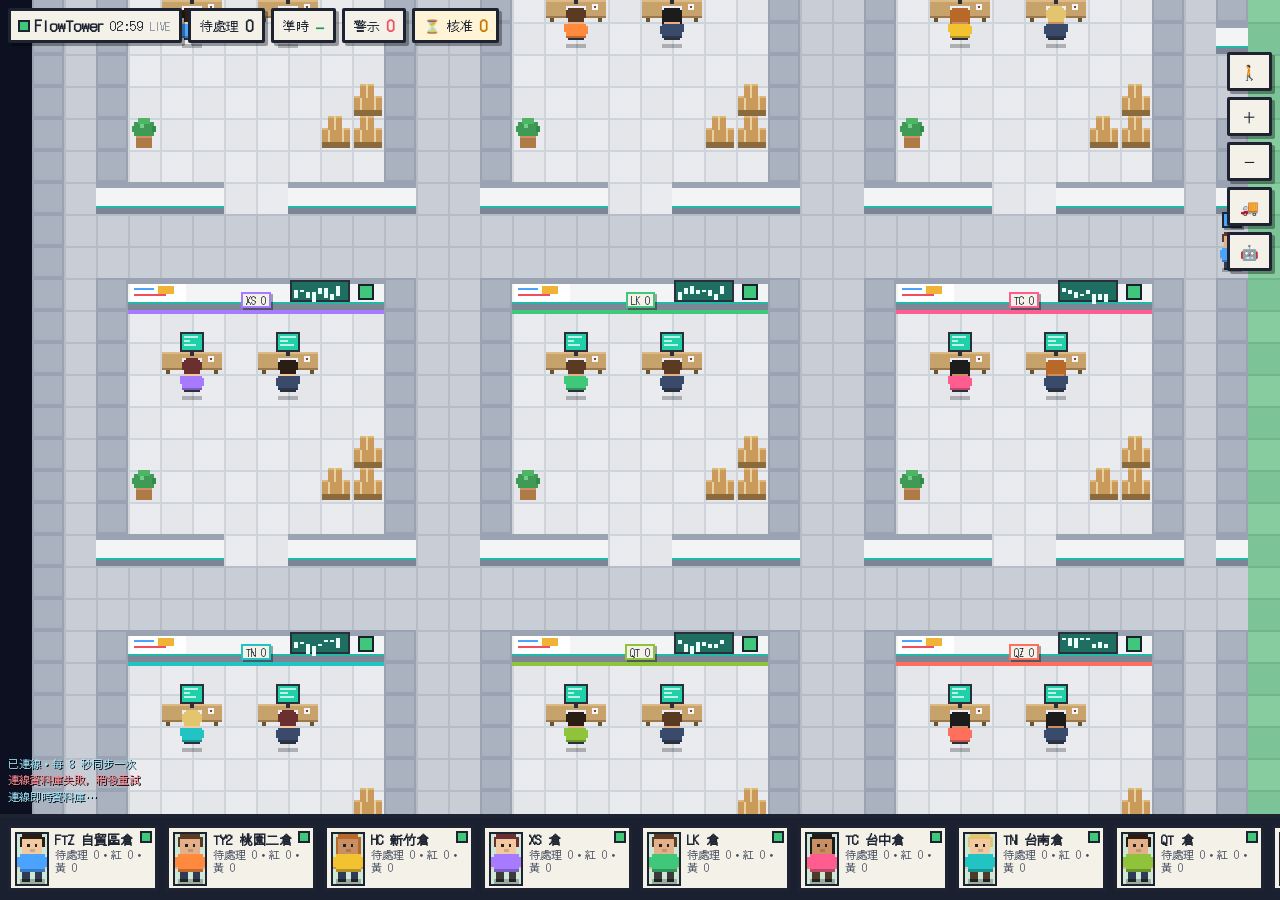
==== docs/tower.html @ 8ca9ed93 "Day 5: project management (projects, kanban, approvals, meeting notes) + live pixel control tower Co" ====
<!DOCTYPE html>
<html lang="zh-Hant">
<head>
<meta charset="utf-8">
<meta name="viewport" content="width=device-width, initial-scale=1, maximum-scale=1, user-scalable=no">
<title>FlowTower 像素控制塔</title>
<link rel="preconnect" href="https://fonts.googleapis.com">
<link href="https://fonts.googleapis.com/css2?family=DotGothic16&family=Noto+Sans+TC:wght@400;700&display=swap" rel="stylesheet">
<style>
:root{--ink:#1d2330;--pap:#f4f1e8;--teal:#22b8a6;--g:#3fc77a;--y:#f2b233;--r:#ef4f5f;--b:#4aa3ff;--mut:#7c8597;--px:"DotGothic16","Noto Sans TC",monospace}
*{box-sizing:border-box;margin:0;padding:0}
html,body{height:100%;overflow:hidden;background:#0d1020;color:var(--ink);font-family:var(--px);-webkit-tap-highlight-color:transparent;touch-action:none;user-select:none;-webkit-user-select:none}
canvas{position:fixed;left:0;top:0;image-rendering:pixelated;image-rendering:crisp-edges}
#ov{pointer-events:none}
.box{background:var(--pap);border:3px solid var(--ink);box-shadow:3px 3px 0 rgba(0,0,0,.35);border-radius:2px}
/* HUD */
#hud{position:fixed;top:8px;left:8px;right:8px;display:flex;gap:6px;flex-wrap:wrap;z-index:5;pointer-events:none}
.pill{pointer-events:auto;padding:4px 9px;font-size:13px;display:flex;align-items:center;gap:6px;white-space:nowrap}
.pill b{font-size:15px}
.led{width:8px;height:8px;background:var(--g);box-shadow:0 0 0 2px var(--ink);animation:bl 1.2s steps(2) infinite}
@keyframes bl{50%{opacity:.25}}
#apBtn{cursor:pointer;background:#fff4d6}
#zoom{position:fixed;right:8px;top:52px;display:flex;flex-direction:column;gap:6px;z-index:5}
.btn{pointer-events:auto;cursor:pointer;font:15px var(--px);padding:6px 10px;color:var(--ink)}
.btn.on{background:var(--b);color:#fff}
.btn:active{transform:translate(2px,2px);box-shadow:1px 1px 0 rgba(0,0,0,.35)}
/* bottom bar */
#bar{position:fixed;left:0;right:0;bottom:0;height:86px;background:#1b2030;border-top:3px solid var(--ink);display:flex;gap:8px;padding:8px;overflow-x:auto;z-index:6;touch-action:pan-x;scrollbar-width:none}
#bar::-webkit-scrollbar{display:none}
.card{flex:0 0 auto;width:150px;height:66px;background:var(--pap);border:3px solid var(--ink);display:flex;gap:6px;padding:4px;cursor:pointer;position:relative}
.card canvas{position:static;width:36px;height:54px;background:#cfe7d6;border:2px solid var(--ink)}
.card .n{font-size:13px;line-height:1.2;font-weight:700}
.card .s{font-size:11px;color:#4b5263;line-height:1.25;overflow:hidden;display:-webkit-box;-webkit-line-clamp:2;-webkit-box-orient:vertical}
.card .d{position:absolute;right:5px;top:5px;width:8px;height:8px;box-shadow:0 0 0 2px var(--ink)}
.card.al{animation:shake .5s steps(2) infinite}
@keyframes shake{50%{background:#ffd9dd}}
#joy{position:fixed;left:16px;bottom:104px;width:110px;height:110px;border:3px solid rgba(255,255,255,.5);background:rgba(0,0,0,.18);display:none;z-index:6;touch-action:none;border-radius:50%}
#knob{position:absolute;left:31px;top:31px;width:42px;height:42px;background:rgba(255,255,255,.85);border:3px solid var(--ink);border-radius:50%}
.walking #joy{display:block}
/* side panel = terminal */
#side{position:fixed;right:0;top:0;bottom:86px;width:400px;max-width:100%;background:#11151f;color:#d7e2f0;border-left:3px solid var(--ink);z-index:9;transform:translateX(105%);transition:transform .2s steps(4);display:flex;flex-direction:column}
#side.open{transform:none}
#sh{display:flex;gap:10px;align-items:center;padding:10px 12px;background:#1b2030;border-bottom:3px solid #000}
#sh canvas{position:static;width:32px;height:48px;background:#cfe7d6;border:2px solid #000}
#sh h3{font-size:16px;color:#fff}
#sh p{font-size:11px;color:#8b97ab}
#x{margin-left:auto;background:none;border:none;color:#fff;font:22px var(--px);cursor:pointer;padding:2px 8px}
#sb{flex:1;overflow:auto;padding:10px 12px;font-size:12.5px;line-height:1.55;touch-action:pan-y}
.sec{color:#5dd6c4;margin:10px 0 4px;font-size:11px;letter-spacing:.1em}
.row{display:flex;gap:6px;padding:3px 0;border-bottom:1px dashed #263044}
.row .id{color:#8fb3ff;width:58px;flex:0 0 auto}
.row .m{flex:1;color:#b9c4d6}
.tag{padding:0 5px;color:#111;font-size:11px;white-space:nowrap;height:18px}
.tag.g{background:var(--g)}.tag.y{background:var(--y)}.tag.r{background:var(--r);color:#fff}
.msg{margin:6px 0;white-space:pre-wrap}
.msg.u{color:#ffd47a}.msg.u:before{content:"> "}
.msg.a{color:#d7e2f0;border-left:3px solid var(--teal);padding-left:8px}
.ap{display:flex;gap:8px;align-items:center;padding:6px 0;border-bottom:1px dashed #263044}
.ap div{flex:1}.ap small{display:block;color:#8b97ab}
.ap button{font:12px var(--px);background:var(--g);border:2px solid #000;padding:2px 8px;cursor:pointer}
#lk{display:flex;gap:8px;flex-wrap:wrap;padding:10px 12px 14px;border-top:3px solid #000}
#lk button{font:13px var(--px);background:var(--teal);border:2px solid #000;padding:6px 10px;cursor:pointer}
#qs{display:flex;gap:6px;flex-wrap:wrap;padding:6px 12px}
#qs button{font:12px var(--px);background:#232a3b;color:#d7e2f0;border:2px solid #3a4560;padding:4px 8px;cursor:pointer}
#f{display:flex;gap:6px;padding:8px 12px 12px;border-top:3px solid #000}
#f input{flex:1;background:#0a0d14;border:2px solid #3a4560;color:#fff;font:14px var(--px);padding:8px;outline:none}
#f button{font:14px var(--px);background:var(--teal);border:2px solid #000;padding:0 12px;cursor:pointer}
/* log */
#log{position:fixed;left:8px;bottom:96px;width:300px;max-height:120px;overflow:hidden;font-size:11px;line-height:1.5;color:#e9f1ff;z-index:4;pointer-events:none;text-shadow:1px 1px 0 #000}
#log div{animation:fin .3s steps(3)}
@keyframes fin{from{opacity:0}}
.walking #log{display:none}
#toast{position:fixed;top:52px;left:50%;transform:translateX(-50%);z-index:8;display:flex;flex-direction:column;gap:4px;align-items:center;pointer-events:none}
.toast{background:#ffd9dd;border:3px solid var(--ink);padding:4px 10px;font-size:13px;box-shadow:3px 3px 0 rgba(0,0,0,.35)}
/* join */
#join{position:fixed;inset:0;z-index:20;display:grid;place-items:center;background:rgba(10,12,24,.72)}
#join .box{width:min(340px,90vw);padding:18px;text-align:center}
#join h1{font-size:24px;letter-spacing:.06em}
#join h1 em{font-style:normal;color:var(--teal)}
#join p{font-size:12px;color:#4b5263;margin:6px 0 12px;line-height:1.6}
#join input{width:100%;border:3px solid var(--ink);background:#fff;font:16px var(--px);padding:8px;text-align:center;outline:none;margin-bottom:10px}
.cols{display:flex;gap:6px;justify-content:center;margin-bottom:12px}
.cols i{width:26px;height:26px;border:3px solid var(--ink);cursor:pointer}
.cols i.sel{outline:3px solid var(--teal);outline-offset:2px}
#go{width:100%;font:17px var(--px);background:var(--teal);border:3px solid var(--ink);padding:9px;cursor:pointer;box-shadow:3px 3px 0 rgba(0,0,0,.35)}
@media (max-width:640px){
  #side{bottom:0;top:28%;width:100%;border-left:none;border-top:3px solid var(--ink)}
  #log{width:220px;font-size:10px;max-height:90px}
  .pill{font-size:12px;padding:3px 7px}.pill b{font-size:13px}
  .hm{display:none}
  #zoom{top:92px}
}
</style>
<script src="config.js"></script>
</head>
<body>
<canvas id="cv"></canvas>
<canvas id="ov"></canvas>

<div id="hud">
  <div class="pill box"><span class="led"></span><b>FlowTower</b><span id="clk">--:--</span><span style="color:var(--mut);font-size:11px">LIVE</span></div>
  <div class="pill box">待處理 <b id="kP">0</b></div>
  <div class="pill box">準時 <b id="kO" style="color:#1d9a55">—</b></div>
  <div class="pill box">警示 <b id="kA" style="color:var(--r)">0</b></div>
  <div class="pill box" id="apBtn">⏳ 核准 <b id="kAp" style="color:#c27a00">0</b></div>
</div>
<div id="zoom">
  <button class="btn box" id="bWalk">🚶</button>
  <button class="btn box" id="bIn">＋</button>
  <button class="btn box" id="bOut">－</button>
  <button class="btn box" id="bT">🚚</button>
  <button class="btn box" id="bA">🤖</button>
</div>
<div id="log"></div>
<div id="toast"></div>
<div id="joy"><div id="knob"></div></div>
<div id="bar"></div>

<div id="side">
  <div id="sh"><canvas id="sPic" width="12" height="20"></canvas><div><h3 id="sT">-</h3><p id="sS">-</p></div><button id="x">×</button></div>
  <div id="sb"></div>
  <div id="lk"></div>
</div>


<script>
(()=>{
const $=id=>document.getElementById(id);
const rnd=(a,b)=>a+Math.random()*(b-a), ri=(a,b)=>Math.floor(rnd(a,b+1)), pick=a=>a[Math.floor(Math.random()*a.length)];
const clamp=(v,a,b)=>Math.max(a,Math.min(b,v));
const esc=s=>String(s).replace(/[&<>"]/g,c=>({'&':'&amp;','<':'&lt;','>':'&gt;','"':'&quot;'}[c]));
const mobile=innerWidth<700;

/* ================= MAP ================= */
const T=16, MW=66, MH=40;
// tile ids: 0 space,1 room floor,2 corridor,3 green office,4 wall,5 dock,6 road,7 tech floor,8 meeting floor
const map=[], solid=[];
for(let y=0;y<MH;y++){map.push(new Array(MW).fill(0));solid.push(new Array(MW).fill(false));}
const fill=(x0,y0,x1,y1,v)=>{for(let y=y0;y<=y1;y++)for(let x=x0;x<=x1;x++)map[y][x]=v;};
fill(0,0,65,36,4);           // building shell walls
fill(1,1,36,32,2);           // transport corridors
fill(1,33,36,35,5);          // dock
fill(38,1,64,35,3);          // agent office
for(const y of [6,7,11,12,22,23,33,34]) map[y][37]=y>=33?5:2; // divider doors
fill(0,37,65,39,6);          // road
for(const x of [6,7,18,19,30,31]) map[36][x]=5; // dock gates

const WH=[
 {code:'FTZ',name:'FTZ 自貿區倉',c:'#4aa3ff'},{code:'TY2',name:'TY2 桃園二倉',c:'#ff8a3d'},{code:'HC',name:'HC 新竹倉',c:'#f2c230'},
 {code:'XS',name:'XS 倉',c:'#a77bff'},{code:'LK',name:'LK 倉',c:'#3fc77a'},{code:'TC',name:'TC 台中倉',c:'#ff5d8f'},
 {code:'TN',name:'TN 台南倉',c:'#22c3c3'},{code:'QT',name:'QT 倉',c:'#8fc43a'},{code:'QZ',name:'QZ 倉',c:'#ff6f5d'}];
const RX=[2,14,26], RY=[2,13,24];
WH.forEach((w,i)=>{
  const rx=RX[i%3], ry=RY[Math.floor(i/3)];
  w.r={x:rx,y:ry,w:10,h:9};
  fill(rx,ry,rx+9,ry+8,4); fill(rx+1,ry+1,rx+8,ry+7,1);
  map[ry+8][rx+4]=1; map[ry+8][rx+5]=1; // door
  w.door={x:rx+4,y:ry+9};
});
const AG=[
 {code:'併',name:'併單助理',role:'找出同庫房、同送達點、45 分鐘內的訂單，合併派車減少叫車',c:'#22b8a6',link:'tms',f:()=>({n:STATS.merge,t:STATS.merge?`可併單省 ${STATS.merge} 車次`:'目前沒有可併的單'})},
 {code:'缺',name:'缺車分析',role:'把每一次叫不到車變成原因統計',c:'#ff5d8f',link:'exceptions',f:()=>({n:STATS.short,t:STATS.short?`${STATS.short} 筆缺車待處理`:'沒有待處理的缺車'})},
 {code:'異',name:'異常追蹤',role:'追蹤司機回報的異常直到結案',c:'#ef4f5f',link:'exceptions',f:()=>({n:STATS.exc,t:STATS.exc?`${STATS.exc} 件異常未結案`:'沒有未結案異常'})},
 {code:'P',name:'專案管理平台',role:'會議行動項目 → 任務 → 審核',c:'#f2b233',link:'projects',f:()=>({n:STATS.overdue+approvals.length,t:`逾期任務 ${STATS.overdue}・待核准 ${approvals.length}`})},
 {code:'車',name:'車輛調度',role:'預估產能缺口、建議跨倉支援',c:'#4aa3ff',link:'fleet',f:()=>({n:STATS.idle,t:`可用車 ${STATS.idle} 台`})},
 {code:'LINE',name:'司機通知',role:'派車與異動即時通知司機（LINE，規劃中）',c:'#06c755',link:'driver',f:()=>({n:STATS.transit,t:`配送中 ${STATS.transit} 張單`})},
 {code:'帳',name:'帳單核對',role:'依費率卡核對每趟應收應付（規劃中）',c:'#a77bff',link:null,f:()=>({n:delivered,t:`今日已送達 ${delivered} 張，待核對`})}];
const AP=[[39,2],[47,2],[55,2],[39,26],[47,26],[55,26],[39,14]];
AG.forEach((a,i)=>{a.r={x:AP[i][0],y:AP[i][1],w:7,h:7};});
const BRAIN={x:47,y:13,w:9,h:9};
fill(47,14,55,21,7);
const MEET={x:58,y:12,w:7,h:11};
fill(58,12,64,22,4); fill(59,13,64,21,8); map[16][58]=8; map[17][58]=8; map[18][58]=8;

for(let y=0;y<MH;y++)for(let x=0;x<MW;x++) if(map[y][x]===4||map[y][x]===0||map[y][x]===6) solid[y][x]=true;
const solidRect=(x,y,w=1,h=1)=>{for(let j=y;j<y+h;j++)for(let i=x;i<x+w;i++)solid[j][i]=true;};

/* ================= SPRITES ================= */
const SK=['#f2c9a0','#e3b089','#c98e62'], HR=['#2b1d14','#5a3a22','#1c1c1c','#b8692a','#e3c56f','#6b2f2f'];
function look(shirt,seed){const r=seed??Math.floor(Math.random()*999);return {shirt,skin:SK[r%3],hair:HR[(r>>2)%HR.length],pants:['#2f3a56','#3b3b3b','#4d3b2a'][(r>>4)%3],style:(r>>3)%3};}
function dk(hex,f=.75){const n=parseInt(hex.slice(1),16);const r=(n>>16)*f|0,g=((n>>8)&255)*f|0,b=(n&255)*f|0;return `rgb(${r},${g},${b})`;}
function drawChar(c,x,y,L,dir,fr,sit,carry,typing){
  x=Math.round(x);y=Math.round(y);const Y=y-19;const R=(a,b,w,h,col)=>{c.fillStyle=col;c.fillRect(a,b,w,h);};
  R(x-5,y-1,10,2,'rgba(0,0,0,.25)');
  if(!sit){const s=fr%4;const l=s===1?-1:0,r=s===3?-1:0;
    R(x-4,Y+14+l,3,4,L.pants);R(x+1,Y+14+r,3,4,L.pants);R(x-4,Y+18+l,3,1,'#222');R(x+1,Y+18+r,3,1,'#222');}
  R(x-5,Y+8,10,7,L.shirt);R(x-5,Y+14,10,1,dk(L.shirt));
  const sw=(!sit&&fr%4===1)?1:(!sit&&fr%4===3)?-1:0, tp=typing?(fr%2):0;
  if(dir==='up'&&sit){R(x-6,Y+9-tp,1,4,L.shirt);R(x+5,Y+9+tp-1,1,4,L.shirt);}
  else{R(x-6,Y+9+sw,1,4,L.shirt);R(x+5,Y+9-sw,1,4,L.shirt);R(x-6,Y+13+sw,1,1,L.skin);R(x+5,Y+13-sw,1,1,L.skin);}
  R(x-4,Y+1,8,7,L.skin);
  R(x-4,Y,8,2,L.hair);R(x-5,Y+1,1,4,L.hair);R(x+4,Y+1,1,4,L.hair);
  if(L.style===1){R(x-5,Y+1,1,7,L.hair);R(x+4,Y+1,1,7,L.hair);}
  if(L.style===2){R(x-3,Y-1,6,1,L.hair);}
  if(dir==='up'){R(x-4,Y+2,8,5,L.hair);}
  else if(dir==='left'){R(x+1,Y+2,3,3,L.hair);R(x-3,Y+4,1,1,'#222');}
  else if(dir==='right'){R(x-4,Y+2,3,3,L.hair);R(x+2,Y+4,1,1,'#222');}
  else{R(x-2,Y+4,1,1,'#222');R(x+1,Y+4,1,1,'#222');R(x-1,Y+6,2,1,dk(L.skin,.85));}
  if(carry){R(x-4,Y+8,8,6,'#c99a5a');R(x-4,Y+10,8,1,'#a57a40');R(x-1,Y+8,2,6,'#e8d0a0');}
}
function portrait(cv,L){const c=cv.getContext('2d');c.clearRect(0,0,cv.width,cv.height);drawChar(c,6,cv.height-1,L,'down',0,false,false,false);}

/* ================= BACKGROUND ================= */
const bg=document.createElement('canvas'); bg.width=MW*T; bg.height=MH*T;
const g=bg.getContext('2d');
const R=(x,y,w,h,col)=>{g.fillStyle=col;g.fillRect(x,y,w,h);};
// space + stars
R(0,0,bg.width,bg.height,'#0d1020');
for(let i=0;i<500;i++){R(ri(0,bg.width),ri(0,bg.height),1,1,pick(['#3a4370','#6c78b8','#ffffff']));}
for(let y=0;y<MH;y++)for(let x=0;x<MW;x++){
  const t=map[y][x],X=x*T,Y=y*T;
  if(t===1){R(X,Y,T,T,'#e4e6ea');R(X,Y,T,1,'#cfd3da');R(X,Y,1,T,'#cfd3da');if((x+y)%2)R(X+1,Y+1,T-1,T-1,'#e9ebee');}
  else if(t===2){R(X,Y,T,T,'#c9ced6');R(X,Y,T,1,'#b7bdc7');R(X,Y,1,T,'#b7bdc7');}
  else if(t===3){R(X,Y,T,T,(x+y)%2?'#7cc497':'#86cc9f');R(X,Y,T,1,'#6fb78a');}
  else if(t===5){R(X,Y,T,T,'#b9b4a6');if((x+y)%4===0)R(X+2,Y+7,12,2,'#e2c14a');}
  else if(t===6){R(X,Y,T,T,'#3b3f4a');if(y===38&&x%3===0)R(X+2,Y+7,10,2,'#e8e8e8');}
  else if(t===7){R(X,Y,T,T,'#273049');R(X,Y,T,1,'#334063');R(X,Y,1,T,'#334063');}
  else if(t===8){R(X,Y,T,T,'#d8c7a5');R(X,Y,T,1,'#c6b38d');}
  else if(t===4){
    const below=y+1<MH?map[y+1][x]:0;
    if(below!==4&&below!==0&&below!==6){ // wall face
      R(X,Y,T,T,'#f3f4f6');R(X,Y,T,3,'#9aa3b2');R(X,Y+T-3,T,3,'#7d8696');R(X,Y+T-4,T,1,'#22b8a6');
    }else{R(X,Y,T,T,'#9aa3b2');R(X+1,Y+1,T-2,T-2,'#aab2bf');}
  }
}
// road edge
R(0,37*T,bg.width,2,'#e2c14a');
/* furniture */
function desk(tx,ty){const X=tx*T,Y=ty*T;
  R(X+1,Y+5,30,9,'#c8a26b');R(X+1,Y+5,30,1,'#dcb985');R(X+1,Y+13,30,1,'#9c7a48');R(X+3,Y+14,2,2,'#6b5232');R(X+27,Y+14,2,2,'#6b5232');
  R(X+10,Y-5,12,10,'#2a2f3a');R(X+15,Y+5,2,2,'#2a2f3a');R(X+11,Y+8,10,2,'#eceff3');R(X+24,Y+7,3,3,'#f4f4f4');R(X+25,Y+8,1,1,'#7b4a2a');
  R(X+11,Y+18,10,6,'#39404f');R(X+12,Y+24,8,1,'#2a2f3a');
  solidRect(tx,ty,2,1);
}
function plant(tx,ty){const X=tx*T,Y=ty*T;R(X+4,Y+9,8,6,'#b07a48');R(X+4,Y+9,8,1,'#c99260');R(X+3,Y+2,10,7,'#3f9a55');R(X+5,Y,6,3,'#4fb466');R(X+2,Y+4,2,3,'#3f9a55');R(X+12,Y+4,2,3,'#358a49');R(X+6,Y+3,2,2,'#6fd086');solidRect(tx,ty);}
function boxes(tx,ty){const X=tx*T,Y=ty*T;R(X+1,Y+12,14,3,'#8a6a3f');for(const [a,b] of [[1,5],[8,5],[4,-1]]){R(X+a,Y+b,7,7,'#c99a5a');R(X+a,Y+b,7,1,'#ddb77c');R(X+a+3,Y+b,1,7,'#e8d0a0');}solidRect(tx,ty);}
function shelf(tx,ty){const X=tx*T,Y=ty*T;R(X+1,Y-6,14,21,'#8a6a3f');R(X+2,Y-5,12,19,'#6b5232');for(let k=0;k<3;k++){R(X+2,Y-5+k*6+5,12,1,'#8a6a3f');for(let b=0;b<4;b++)R(X+3+b*3,Y-5+k*6,2,5,pick(['#ef4f5f','#4aa3ff','#f2b233','#3fc77a','#a77bff']));}solidRect(tx,ty);}
function cooler(tx,ty){const X=tx*T,Y=ty*T;R(X+4,Y-6,8,8,'#9fd8ff');R(X+5,Y-5,2,4,'#d8f1ff');R(X+3,Y+2,10,13,'#e9edf2');R(X+3,Y+2,10,1,'#fff');R(X+6,Y+6,4,2,'#4aa3ff');solidRect(tx,ty);}
function sofa(tx,ty,w){const X=tx*T,Y=ty*T;R(X+1,Y+2,w*T-2,12,'#3f6fb3');R(X+1,Y+2,w*T-2,4,'#5585cc');R(X+1,Y+2,3,12,'#335d99');R(X+w*T-4,Y+2,3,12,'#335d99');solidRect(tx,ty,w,1);}
function wallScreen(tx,ty,w,col){const X=tx*T,Y=ty*T;R(X+1,Y+1,w*T-2,T-5,'#2a2f3a');R(X+2,Y+2,w*T-4,T-7,col);for(let k=0;k<w*4;k++)R(X+3+k*3,Y+9-ri(1,5),2,ri(1,5),'#e9fff9');}
function whiteboard(tx,ty){const X=tx*T,Y=ty*T;R(X+1,Y+2,28,10,'#fff');R(X+1,Y+2,28,1,'#9aa3b2');R(X+3,Y+5,10,1,'#4aa3ff');R(X+3,Y+8,16,1,'#ef4f5f');R(X+15,Y+4,8,4,'#f2b233');}
function rug(r,col){g.globalAlpha=.28;R(r.x*T+4,(r.y+1)*T+4,r.w*T-8,(r.h-1)*T-8,col);g.globalAlpha=1;R(r.x*T+4,(r.y+1)*T+4,r.w*T-8,1,col);R(r.x*T+4,(r.y+r.h)*T-5,r.w*T-8,1,col);}
// warehouses
WH.forEach(w=>{const {x,y}=w.r;
  R(x*T+T,y*T+T,8*T,2,w.c);
  whiteboard(x+1,y);wallScreen(x+6,y,2,'#1e6f62');
  desk(x+2,y+2);desk(x+5,y+2);
  boxes(x+8,y+5);boxes(x+8,y+6);boxes(x+7,y+6);plant(x+1,y+6);
  w.seats=[{x:(x+3)*T,y:(y+3)*T+12},{x:(x+6)*T,y:(y+3)*T+12}];
  w.screens=[{x:(x+2)*T+11,y:(y+2)*T-4},{x:(x+5)*T+11,y:(y+2)*T-4}];
  w.lamp={x:(x+8)*T+4,y:y*T+4};
});
// agent clusters
AG.forEach(a=>{const {x,y}=a.r;rug(a.r,a.c);
  desk(x+1,y+3);desk(x+4,y+3);plant(x+6,y+6);if(a.r.y<10)shelf(x,y+6);else cooler(x,y+6);
  a.seats=[{x:(x+2)*T,y:(y+4)*T+12},{x:(x+5)*T,y:(y+4)*T+12}];
  a.screens=[{x:(x+1)*T+11,y:(y+3)*T-4},{x:(x+4)*T+11,y:(y+3)*T-4}];
});
// brain
{const X=BRAIN.x*T,Y=BRAIN.y*T;
 for(const [tx,ty] of [[48,15],[54,15],[48,20],[54,20]]){R(tx*T+3,ty*T-8,10,23,'#1b2030');R(tx*T+4,ty*T-7,8,21,'#2a3350');for(let k=0;k<5;k++)R(tx*T+5,ty*T-6+k*4,6,2,'#3a4566');solidRect(tx,ty);}
 R((51)*T,(17)*T,3*T,2*T,'#1b2030');R(51*T+2,17*T+2,3*T-4,2*T-4,'#22b8a6');R(51*T+5,17*T+5,3*T-10,2*T-10,'#1b2030');solidRect(51,17,3,2);
}
// meeting room
{for(let k=0;k<3;k++)R((60)*T+4,(15+k*2)*T+4,4*T-8,T*1.5,'#b07a48');R(60*T+4,15*T+4,4*T-8,1,'#c99260');solidRect(60,15,4,5);
 wallScreen(60,12,3,'#284a8a');plant(63,21);plant(59,13);}
// lounge / misc
sofa(39,23,3);cooler(45,23);plant(43,23);plant(64,1);plant(38,35);
sofa(15,34,3);sofa(27,34,3);cooler(1,33);
// dock pallets
for(const tx of [9,10,21,22,33]) boxes(tx,33);
// labels on floor zones (drawn in overlay later)

/* ================= PATHFINDING ================= */
function walkable(x,y){return x>=0&&y>=0&&x<MW&&y<MH&&!solid[y][x];}
function bfs(sx,sy,tx,ty){
  if(!walkable(tx,ty)) return null;
  const key=(x,y)=>y*MW+x, prev=new Map([[key(sx,sy),-1]]), q=[[sx,sy]];
  while(q.length){const [x,y]=q.shift(); if(x===tx&&y===ty)break;
    for(const [dx,dy] of [[1,0],[-1,0],[0,1],[0,-1]]){const nx=x+dx,ny=y+dy,k=key(nx,ny);if(!prev.has(k)&&walkable(nx,ny)){prev.set(k,key(x,y));q.push([nx,ny]);}}}
  if(!prev.has(key(tx,ty))) return null;
  const path=[];let k=key(tx,ty);while(k!==-1){path.push({x:(k%MW)*T+8,y:Math.floor(k/MW)*T+12});k=prev.get(k);}
  return path.reverse();
}

/* ================= ACTORS ================= */
const actors=[];
WH.forEach((w,i)=>{w.staff=w.seats.map((s,j)=>{const a={x:s.x,y:s.y,L:look(j?'#3a4a6b':w.c,i*7+j*3),dir:'up',sit:true,typing:true,fr:0,ref:{type:'wh',w}};actors.push(a);return a;});});
AG.forEach((ag,i)=>{ag.staff=ag.seats.map((s,j)=>{const a={x:s.x,y:s.y,L:look(j?'#3a4a6b':ag.c,i*11+j*5+40),dir:'up',sit:true,typing:true,fr:0,ref:{type:'ag',a:ag}};actors.push(a);return a;});});
function walker(L,path,opts={}){const a={x:path[0].x,y:path[0].y,L,dir:'down',sit:false,fr:0,path,pi:0,speed:opts.speed||38,carry:opts.carry,onDone:opts.onDone,temp:true,bubble:opts.bubble,bt:opts.bubble?4:0};actors.push(a);return a;}
// wanderers
const SPOTS=[[45,24],[2,33],[40,10],[60,20],[20,11],[8,22],[50,12],[33,30],[57,10],[44,32]];
function wander(a){const s=pick(SPOTS);const p=bfs(Math.floor(a.x/T),Math.floor(a.y/T),s[0],s[1]);if(p){a.path=p;a.pi=0;}}
for(let i=0;i<5;i++){const s=pick(SPOTS);const a=walker(look(pick(['#e8e8e8','#f2b233','#7c5cff','#22b8a6','#ef4f5f'])),[{x:s[0]*T+8,y:s[1]*T+12}]);a.temp=false;a.wander=true;a.wait=rnd(0,4);}

/* trucks */
const trucks=[];
function spawnTruck(w,id){const gate=[6,18,30].reduce((b,v)=>Math.abs(v-w.door.x)<Math.abs(b-w.door.x)?v:b);trucks.push({x:gate*T+8,y:38*T+2,dir:Math.random()<.5?-1:1,c:w.c,id,wait:1.2});}
function drawTruck(c,t,cx,cy){const x=Math.round(t.x-cx),y=Math.round(t.y-cy),f=t.dir;const R2=(a,b,w,h,col)=>{c.fillStyle=col;c.fillRect(f>0?x+a:x-a-w,y+b,w,h);};
  R2(-18,-14,24,14,t.c);R2(-18,-14,24,2,'#ffffff55');R2(6,-10,10,10,'#f3f4f6');R2(12,-8,3,4,'#7fd0ff');R2(-18,0,34,2,'#333');
  for(const a of [-14,-4,10]){R2(a,1,5,5,'#1b1b1b');R2(a+2,3,1,1,'#999');}}

/* ================= LIVE DATA（Supabase） ================= */
const CF=window.FT_CONFIG, HD={apikey:CF.SUPABASE_ANON_KEY,Authorization:'Bearer '+CF.SUPABASE_ANON_KEY};
const q=p=>fetch(CF.SUPABASE_URL+'/rest/v1/'+p,{headers:HD}).then(r=>{if(!r.ok)throw new Error(r.status);return r.json();});
const fmtHM=d=>new Date(d).toLocaleTimeString('zh-TW',{hour:'2-digit',minute:'2-digit',hour12:false});
const STG=['備貨中','待交車','配送中','已送達'];
const stageOf=s=>({created:0,released:0,picking:0,picked:1,loaded:1,in_transit:2,exception:2,delivered:3}[s]??0);
function flagOf(o){const now=Date.now(),dep=+new Date(o.req_depart_at),eta=+new Date(o.req_arrive_at),m=60000,s=o.status;
  if(s==='delivered'||s==='cancelled')return['g','完成']; if(s==='exception')return['r','異常'];
  if(['created','released','picking'].includes(s)){if(now>dep-5*m)return['r','T−5 未備妥'];if(now>dep-15*m)return['y','T−15 未備妥'];}
  if(['picked','loaded'].includes(s)&&now>dep)return['r','T0 未出車'];
  if(s==='in_transit'){if(now>eta+30*m)return['r','ETA+30 未送達'];if(now>eta)return['y','超過 ETA'];}
  return['g','正常'];}
let orders=[],delivered=0,onTime=0,couriers=0,lastEv=new Date().toISOString(),first=true,approvals=[],brainNotes=0,live=false;
const prevFlag={},STATS={merge:0,short:0,exc:0,overdue:0,idle:0,transit:0},LOC={},CUS={},seenTrip=new Set();
async function poll(){
  try{
    const today=new Date();today.setHours(0,0,0,0);
    const [os,ev,ex,sr,tk,ap,vs]=await Promise.all([
      q(`orders?select=id,order_no,site_id,location_id,customer_id,status,req_depart_at,req_arrive_at,updated_at,trip_orders(trip_id)&or=(status.not.in.(delivered,cancelled),updated_at.gte.${today.toISOString()})&limit=1000`),
      q(`tracking_events?select=event,trip_id,order_id,note,recorded_at,orders(order_no,site_id)&recorded_at=gt.${lastEv}&order=recorded_at&limit=200`),
      q('exceptions?select=id&status=neq.closed'),q('vehicle_shortage_reports?select=id&status=eq.open'),
      q('tasks?select=status,due_date'),q('approvals?select=title,kind,requested_by&status=eq.pending'),q('vehicles?select=status')]);
    if(first){const [locs,cs,sites]=await Promise.all([q('locations?select=id,name'),q('customers?select=id,name'),q('sites?select=id,name')]);
      locs.forEach(l=>LOC[l.id]=l.name);cs.forEach(c=>CUS[c.id]=c.name);sites.forEach(s=>{const w=WH.find(x=>x.code===s.id);if(w)w.name=s.name;});
      cards.forEach(({d,it})=>{if(it.ref.type==='wh')d.querySelector('.n').textContent=it.ref.w.name;});}
    orders=os.map(o=>{const w=WH.find(x=>x.code===o.site_id);if(!w)return null;const [flag,why]=flagOf(o);
      return {id:o.order_no,dbid:o.id,w,cust:CUS[o.customer_id]||'',dest:LOC[o.location_id]||'',dep:o.req_depart_at,eta:o.req_arrive_at,stage:stageOf(o.status),status:o.status,flag,why,trip:o.trip_orders.length>0,loc:o.location_id,upd:o.updated_at};}).filter(Boolean);
    const dl=orders.filter(o=>o.stage===3);delivered=dl.length;onTime=dl.filter(o=>+new Date(o.upd)<=+new Date(o.eta)+30*60000).length;
    orders.forEach(o=>{if(!first&&o.flag==='r'&&prevFlag[o.dbid]&&prevFlag[o.dbid]!=='r')alarm(o,o.why);prevFlag[o.dbid]=o.flag;});
    // 動畫：司機回報事件
    ev.forEach(e=>{lastEv=e.recorded_at>lastEv?e.recorded_at:lastEv;const o=orders.find(x=>x.dbid===e.order_id),w=o?.w||WH.find(x=>x.code===e.orders?.site_id),no=e.orders?.order_no||'';if(!w)return;
      if(e.event==='handover')handover({w,id:no});
      else if(e.event==='depart'){if(!seenTrip.has(e.trip_id)){seenTrip.add(e.trip_id);spawnTruck(w,no);}log(`<span style="color:#9fe8ff">🚚 ${fmtHM(e.recorded_at)} ${w.code} ${no} 出發</span>`);}
      else if(e.event==='delivered'){log(`<span style="color:#7dffb0">✓ ${fmtHM(e.recorded_at)} ${no} 完成交貨</span>`);sparks.push({x:(w.r.x+5)*T,y:(w.r.y+4)*T,tx:52.5*T,ty:18*T,t:0,c:w.c});}
      else if(e.event==='exception'){log(`<span style="color:#ff8a95">⚠ ${fmtHM(e.recorded_at)} ${no} 異常：${esc(e.note||'')}</span>`);w.flash=4;toast(`⚠ ${no}・${e.note||'司機回報異常'}`);}
      else if(e.event==='arrive_gate'||e.event==='arrive_dock')log(`<span style="color:#cfd8ff">📍 ${fmtHM(e.recorded_at)} ${no} ${e.event==='arrive_gate'?'抵達哨口':'抵達碼頭'}</span>`);});
    // AI 助理的即時數字
    const by={};orders.filter(o=>!o.trip&&o.stage<2).sort((a,b)=>+new Date(a.dep)-+new Date(b.dep)).forEach(o=>{const g=by[o.w.code+'|'+o.loc]||=[];const l=g[g.length-1];if(l&&+new Date(o.dep)-+new Date(l[0].dep)<=45*60000)l.push(o);else g.push([o]);});
    STATS.merge=Object.values(by).flat().reduce((s,g)=>s+g.length-1,0);STATS.short=sr.length;STATS.exc=ex.length;
    const td=new Date().toISOString().slice(0,10);STATS.overdue=tk.filter(t=>t.status!=='done'&&t.due_date&&t.due_date<td).length;
    STATS.idle=vs.filter(v=>v.status==='idle').length;STATS.transit=orders.filter(o=>o.status==='in_transit').length;
    approvals=ap.map(a=>({a:a.requested_by||'',t:a.title}));brainNotes=orders.length;
    AG.forEach(a=>{const r=a.f();a.n=r.n;a.task=r.t;a.running=r.n>0;a.prog=Math.min(1,r.n/10);a.staff.forEach(s=>s.typing=a.running);});
    live=true;first=false;tickUI();
  }catch(e){console.error(e);log('<span style="color:#ff8a95">連線資料庫失敗，稍後重試</span>');}
}
function handover(o){
  const w=o.w;
  if(couriers<7){const gate=[6,18,30].reduce((b,v)=>Math.abs(v-w.door.x)<Math.abs(b-w.door.x)?v:b);
    const p=bfs(w.door.x,w.door.y-1,gate,35);
    if(p){couriers++;walker(look(w.c),p,{carry:true,speed:44,bubble:o.id,onDone:()=>{couriers--;}});return;}}
}
const logs=[];
function log(html){logs.unshift(html);if(logs.length>40)logs.length=40;renderLog();}
function renderLog(){$('log').innerHTML=logs.slice(0,mobile?5:7).map(l=>`<div>${l}</div>`).join('');}
function toast(msg){const t=document.createElement('div');t.className='toast';t.textContent=msg;$('toast').appendChild(t);setTimeout(()=>t.remove(),4000);while($('toast').children.length>3)$('toast').firstChild.remove();}
function alarm(o,why){log(`<span style="color:#ff8a95">■ ${fmtHM(new Date())} ${o.w.code} ${o.id} ${why}</span>`);o.w.flash=4;toast(`⚠ ${o.w.code}・${o.id}・${why}`);}
const sparks=[];

/* ================= VIEW ================= */
const cv=$('cv'),ctx=cv.getContext('2d'),ov=$('ov'),oc=ov.getContext('2d');
let S=2, VW=0,VH=0, DPR=Math.min(devicePixelRatio||1,2);
const cam={x:2*T,y:2*T};
function resize(){VW=Math.ceil(innerWidth/S);VH=Math.ceil(innerHeight/S);cv.width=VW;cv.height=VH;cv.style.width=VW*S+'px';cv.style.height=VH*S+'px';
  ov.width=innerWidth*DPR;ov.height=innerHeight*DPR;ov.style.width=innerWidth+'px';ov.style.height=innerHeight+'px';ctx.imageSmoothingEnabled=false;clampCam();}
function clampCam(){cam.x=clamp(cam.x,-40,MW*T-VW+40);cam.y=clamp(cam.y,-40,MH*T-VH+40+86/S);}
addEventListener('resize',resize);resize();
let camGoal=null;
function focus(px,py){camGoal={x:px-VW/2,y:py-(VH-86/S)/2};}
focus(19*T,17*T);cam.x=camGoal.x;cam.y=camGoal.y;

/* ================= PLAYER（訪客） ================= */
let myName='你',me={x:37*T+8,y:12*T+12,L:{...look('#4aa3ff',7),shirt:'#4aa3ff'},dir:'down',sit:false,fr:0,me:true,path:null,pi:0,speed:70},walking=false;
actors.push(me);
function push(){}

/* input */
const keys={};
addEventListener('keydown',e=>{if(document.activeElement.tagName==='INPUT')return;keys[e.key.toLowerCase()]=true;});
addEventListener('keyup',e=>keys[e.key.toLowerCase()]=false);
const joy={x:0,y:0,id:null};
{const J=$('joy'),K=$('knob');const mv=e=>{const r=J.getBoundingClientRect();let dx=e.clientX-(r.left+55),dy=e.clientY-(r.top+55);const L=Math.hypot(dx,dy),m=40;if(L>m){dx*=m/L;dy*=m/L;}K.style.transform=`translate(${dx}px,${dy}px)`;joy.x=dx/m;joy.y=dy/m;};
 J.addEventListener('pointerdown',e=>{joy.id=e.pointerId;J.setPointerCapture(e.pointerId);mv(e);});J.addEventListener('pointermove',e=>{if(e.pointerId===joy.id)mv(e);});
 const up=()=>{joy.id=null;joy.x=joy.y=0;K.style.transform='';};J.addEventListener('pointerup',up);J.addEventListener('pointercancel',up);}
function setWalk(v){walking=v;document.body.classList.toggle('walking',v);$('bWalk').classList.toggle('on',v);}
$('bWalk').onclick=()=>{if(me)setWalk(!walking);};
$('bIn').onclick=()=>zoomTo(S+1);$('bOut').onclick=()=>zoomTo(S-1);
function zoomTo(n){n=clamp(n,1,6);if(n===S)return;const cx=cam.x+VW/2,cy=cam.y+VH/2;S=n;resize();cam.x=cx-VW/2;cam.y=cy-VH/2;clampCam();}
$('bT').onclick=()=>{setWalk(false);focus(19*T,17*T);};$('bA').onclick=()=>{setWalk(false);focus(51*T,18*T);};
addEventListener('wheel',e=>{if(e.target===ov||e.target===cv||e.target===document.body)zoomTo(S+(e.deltaY<0?1:-1));},{passive:true});
// drag pan + tap
let drag=null;
addEventListener('pointerdown',e=>{if(e.target.closest('#bar,#side,#hud,#zoom,#joy'))return;drag={x:e.clientX,y:e.clientY,cx:cam.x,cy:cam.y,moved:false,id:e.pointerId};});
addEventListener('pointermove',e=>{if(!drag||e.pointerId!==drag.id)return;const dx=e.clientX-drag.x,dy=e.clientY-drag.y;if(Math.hypot(dx,dy)>6)drag.moved=true;if(drag.moved){if(walking)return;camGoal=null;cam.x=drag.cx-dx/S;cam.y=drag.cy-dy/S;clampCam();}});
addEventListener('pointerup',e=>{if(!drag||e.pointerId!==drag.id)return;const d=drag;drag=null;if(d.moved)return;tap(cam.x+e.clientX/S,cam.y+e.clientY/S);});
function inR(px,py,r){return px>=r.x*T&&px<(r.x+r.w)*T&&py>=r.y*T&&py<(r.y+r.h)*T;}
function tap(px,py){
  for(const w of WH)if(inR(px,py,w.r))return openSide({type:'wh',w});
  for(const a of AG)if(inR(px,py,a.r))return openSide({type:'ag',a});
  if(inR(px,py,BRAIN)||inR(px,py,MEET))return openSide({type:'hq'});
  if(walking&&me){const p=bfs(Math.floor(me.x/T),Math.floor(me.y/T),Math.floor(px/T),Math.floor(py/T));if(p){me.path=p;me.pi=0;}}
}

/* ================= SIDE PANEL ================= */
let cur=null;
const top=(h,site)=>{try{if(site)localStorage.setItem('ft_site',site);}catch(e){} (window.top||window).location.href='index.html#'+h;};
function openSide(ref){cur=ref;
  const pc=$('sPic');let L;
  if(ref.type==='wh'){$('sT').textContent=ref.w.name;$('sS').textContent='出貨 × 交車・T−15／T−5／T0／ETA／+30';L=ref.w.staff[0].L;focus((ref.w.r.x+5)*T,(ref.w.r.y+4.5)*T);}
  else if(ref.type==='ag'){$('sT').textContent=ref.a.name;$('sS').textContent=ref.a.role;L=ref.a.staff[0].L;focus((ref.a.r.x+3.5)*T,(ref.a.r.y+4)*T);}
  else{$('sT').textContent='資料中樞・總覽';$('sS').textContent='等你核准・AI 助理狀態';L=look('#22b8a6',5);}
  portrait(pc,L);
  $('lk').innerHTML=ref.type==='wh'?`<button data-go="wms" data-site="${ref.w.code}">📦 在 WMS 開啟</button><button data-go="oms">🧾 OMS 訂單</button>`
    :ref.type==='ag'?(ref.a.link?`<button data-go="${ref.a.link}">開啟「${ref.a.name}」→</button>`:'<span style="color:#8b97ab">規劃中的模組</span>')
    :`<button data-go="projects?tab=appr">⏳ 到核准頁</button>`;
  renderSide();$('side').classList.add('open');
}
$('x').onclick=()=>{$('side').classList.remove('open');cur=null;};
$('apBtn').onclick=()=>openSide({type:'hq'});
$('lk').onclick=e=>{const g=e.target.dataset.go;if(g)top(g,e.target.dataset.site);};
const whOrders=w=>orders.filter(o=>o.w===w&&o.stage<3).sort((a,b)=>({r:0,y:1,g:2}[a.flag]-{r:0,y:1,g:2}[b.flag])||+new Date(a.dep)-+new Date(b.dep));
function renderSide(){if(!cur)return;const sb=$('sb'),keep=sb.scrollTop;let h='';
  if(cur.type==='wh'){const L=whOrders(cur.w);h+=`<div class="sec">// 待處理 ${L.length} 張・${fmtHM(new Date())}</div>`+(L.slice(0,20).map(o=>`<div class="row"><span class="id">${o.id.slice(-6)}</span><span class="m">${esc(o.cust)}→${esc(o.dest)}<br><span style="color:#6c7891">出車 ${fmtHM(o.dep)}・ETA ${fmtHM(o.eta)}</span></span><span class="tag ${o.flag}">${STG[o.stage]}${o.flag!=='g'?'・'+o.why:''}</span></div>`).join('')||'<div style="color:#8b97ab">沒有待處理訂單</div>');}
  else if(cur.type==='ag'){const a=cur.a;h+=`<div class="sec">// 現在</div><div>${a.running?'<span style="color:#7dffb0">● 有事要處理</span>':'<span style="color:#888">○ 待命</span>'}　${esc(a.task||'')}</div><div class="sec">// 負責</div><div>${esc(a.role)}</div>`;}
  else{h+=`<div class="sec">// 等你核准 ${approvals.length}</div>`+(approvals.map(p=>`<div class="ap"><div>${esc(p.t)}<small>${esc(p.a)}</small></div></div>`).join('')||'<div style="color:#8b97ab">都處理完了 ✓</div>');
    h+=`<div class="sec">// AI 助理</div>`+AG.map(a=>`<div class="row"><span class="id" style="color:${a.c};width:90px">${a.name}</span><span class="m">${esc(a.task||'')}</span></div>`).join('');}
  sb.innerHTML=h;sb.scrollTop=keep;}

/* ================= BOTTOM BAR ================= */
const cards=[];
function buildBar(){const bar=$('bar');
  [...WH.map(w=>({ref:{type:'wh',w},name:w.name,L:w.staff[0].L})),...AG.map(a=>({ref:{type:'ag',a},name:a.name,L:a.staff[0].L}))].forEach(it=>{
    const d=document.createElement('div');d.className='card';d.innerHTML=`<canvas width="12" height="20"></canvas><div><div class="n">${it.name}</div><div class="s"></div></div><span class="d"></span>`;
    portrait(d.querySelector('canvas'),it.L);d.onclick=()=>openSide(it.ref);bar.appendChild(d);cards.push({d,it});});}
buildBar();
function tickUI(){
  let pend=0,al=0;
  WH.forEach(w=>{const L=orders.filter(o=>o.w===w&&o.stage<3);const r=L.filter(o=>o.flag==='r').length,y=L.filter(o=>o.flag==='y').length;pend+=L.length;al+=r;w.cnt={n:L.length,r,y};w.worst=r?'r':y?'y':'g';});
  $('kP').textContent=pend;$('kA').textContent=al;$('kO').textContent=delivered?Math.round(onTime/delivered*100)+'%':'—';$('clk').textContent=fmtHM(new Date());$('kAp').textContent=approvals.length;
  cards.forEach(({d,it})=>{const s=d.querySelector('.s'),dot=d.querySelector('.d');
    if(it.ref.type==='wh'){const c=it.ref.w.cnt;s.textContent=`待處理 ${c.n}・紅 ${c.r}・黃 ${c.y}`;dot.style.background={g:'#3fc77a',y:'#f2b233',r:'#ef4f5f'}[it.ref.w.worst];d.classList.toggle('al',c.r>0);}
    else{const a=it.ref.a;s.textContent=a.task||'讀取中…';dot.style.background=a.running?'#3fc77a':'#9aa3b2';}});
  renderSide();
}

/* ================= RENDER ================= */
const statusCol={g:'#3fc77a',y:'#f2b233',r:'#ef4f5f'};
let T0=performance.now(),acc=0,uacc=0,clock=0;
function frame(now){
  requestAnimationFrame(frame);
  const dt=Math.min((now-T0)/1000,.05);T0=now;clock+=dt;
  acc+=dt;if(acc>=8){acc=0;poll();}
  uacc+=dt;if(uacc>=1){uacc=0;try{tickUI();}catch(e){console.error(e);}}
  try{update(dt);draw();}catch(e){console.error(e);}
}
function moveAlong(a,dt){if(!a.path||a.pi>=a.path.length)return false;const p=a.path[a.pi];const dx=p.x-a.x,dy=p.y-a.y,L=Math.hypot(dx,dy),st=a.speed*dt;
  if(L<=st){a.x=p.x;a.y=p.y;a.pi++;}else{a.x+=dx/L*st;a.y+=dy/L*st;}
  a.dir=Math.abs(dx)>Math.abs(dy)?(dx>0?'right':'left'):(dy>0?'down':'up');a.moving=true;return true;}
function update(dt){
  const anim=Math.floor(clock*8);
  for(let i=actors.length-1;i>=0;i--){const a=actors[i];a.moving=false;
    if(a.me){let mx=0,my=0;if(walking){if(keys.w||keys.arrowup)my--;if(keys.s||keys.arrowdown)my++;if(keys.a||keys.arrowleft)mx--;if(keys.d||keys.arrowright)mx++;mx+=joy.x;my+=joy.y;}
      const L=Math.hypot(mx,my);
      if(L>.15){a.path=null;mx/=Math.max(1,L);my/=Math.max(1,L);const sp=a.speed*dt;const nx=a.x+mx*sp,ny=a.y+my*sp;
        const ok=(x,y)=>walkable(Math.floor((x-4)/T),Math.floor((y-2)/T))&&walkable(Math.floor((x+4)/T),Math.floor((y-2)/T))&&walkable(Math.floor((x-4)/T),Math.floor(y/T))&&walkable(Math.floor((x+4)/T),Math.floor(y/T));
        if(ok(nx,a.y))a.x=nx;if(ok(a.x,ny))a.y=ny;a.dir=Math.abs(mx)>Math.abs(my)?(mx>0?'right':'left'):(my>0?'down':'up');a.moving=true;}
      else moveAlong(a,dt);
      push(false);}
    else if(a.peer){const dx=a.tx-a.x,dy=a.ty-a.y;if(Math.hypot(dx,dy)>.5){a.x+=dx*Math.min(1,dt*10);a.y+=dy*Math.min(1,dt*10);a.moving=true;}}
    else if(!a.sit){const m=moveAlong(a,dt);
      if(!m){if(a.wander){a.wait-=dt;if(a.wait<=0){wander(a);a.wait=rnd(2,6);}}else if(a.temp){actors.splice(i,1);a.onDone&&a.onDone();continue;}}}
    a.fr=a.sit?(a.typing?Math.floor(clock*6+i):0):(a.moving?anim:0);
    if(a.bt>0)a.bt-=dt;
  }
  trucks.forEach(t=>{if(t.wait>0){t.wait-=dt;return;}t.x+=t.dir*60*dt;});for(let i=trucks.length-1;i>=0;i--)if(trucks[i].x<-60||trucks[i].x>MW*T+60)trucks.splice(i,1);
  sparks.forEach(s=>s.t+=dt*.7);for(let i=sparks.length-1;i>=0;i--)if(sparks[i].t>=1)sparks.splice(i,1);
  WH.forEach(w=>w.flash=Math.max(0,(w.flash||0)-dt));
  // camera
  if(walking&&me){camGoal=null;const tx=me.x-VW/2,ty=me.y-(VH-86/S)/2;cam.x+=(tx-cam.x)*Math.min(1,dt*6);cam.y+=(ty-cam.y)*Math.min(1,dt*6);clampCam();}
  else if(camGoal){cam.x+=(camGoal.x-cam.x)*Math.min(1,dt*5);cam.y+=(camGoal.y-cam.y)*Math.min(1,dt*5);clampCam();if(Math.abs(camGoal.x-cam.x)<.5&&Math.abs(camGoal.y-cam.y)<.5)camGoal=null;}
}
function draw(){
  const cx=Math.round(cam.x),cy=Math.round(cam.y),c=ctx,blink=Math.floor(clock*3)%2;
  c.fillStyle='#0d1020';c.fillRect(0,0,VW,VH);c.drawImage(bg,-cx,-cy);
  c.save();c.translate(-cx,-cy);
  // screens & lamps
  WH.forEach(w=>{const col=w.worst==='r'?(blink?'#ef4f5f':'#7a1f2a'):w.worst==='y'?'#f2b233':'#1fd1a8';
    w.screens.forEach((s,k)=>{c.fillStyle=col;c.fillRect(s.x,s.y,10,8);c.fillStyle='rgba(255,255,255,.7)';for(let j=0;j<3;j++)c.fillRect(s.x+1,s.y+1+j*2,((Math.floor(clock*4)+j*3+k)%7)+2,1);});
    c.fillStyle='#1b2030';c.fillRect(w.lamp.x-1,w.lamp.y-1,8,8);c.fillStyle=w.worst==='r'?(blink?'#ff3347':'#5a1520'):statusCol[w.worst];c.fillRect(w.lamp.x,w.lamp.y,6,6);
    if(w.worst==='r'&&blink){c.fillStyle='rgba(239,79,95,.13)';c.fillRect((w.r.x+1)*T,(w.r.y+1)*T,8*T,7*T);}});
  AG.forEach(a=>a.screens.forEach((s,k)=>{c.fillStyle=a.running?'#203a5c':'#1b2030';c.fillRect(s.x,s.y,10,8);if(a.running){c.fillStyle=a.c;for(let j=0;j<3;j++)c.fillRect(s.x+1,s.y+1+j*2,((Math.floor(clock*5)+j*2+k)%8)+1,1);}}));
  // brain core
  {const p=(Math.sin(clock*3)+1)/2;c.fillStyle=`rgba(34,184,166,${.25+p*.35})`;c.fillRect(51*T-4,17*T-4,3*T+8,2*T+8);c.fillStyle='#22b8a6';c.fillRect(51*T+2,17*T+2,3*T-4,2*T-4);c.fillStyle='#d9fff8';c.fillRect(52*T+4-p*4,17*T+10-p*3,8+p*8,12+p*6);
   for(const [tx,ty] of [[48,15],[54,15],[48,20],[54,20]])for(let k=0;k<5;k++){c.fillStyle=((Math.floor(clock*6)+k+tx)%3)?'#3fc77a':'#1b2030';c.fillRect(tx*T+10,ty*T-6+k*4,1,1);c.fillStyle=((Math.floor(clock*4)+k)%4)?'#4aa3ff':'#1b2030';c.fillRect(tx*T+8,ty*T-6+k*4,1,1);}}
  // y-sorted actors + trucks
  const list=[...actors.map(a=>({y:a.y,a})),...trucks.map(t=>({y:t.y,t}))].sort((p,q)=>p.y-q.y);
  c.restore();
  list.forEach(o=>{if(o.t)drawTruck(c,o.t,cx,cy);else{const a=o.a;drawChar(c,a.x-cx,a.y-cy,a.L,a.dir,a.fr,a.sit,a.carry,a.sit&&a.typing);}});
  // sparks
  sparks.forEach(s=>{const x=s.x+(s.tx-s.x)*s.t-cx,y=s.y+(s.ty-s.y)*s.t-Math.sin(s.t*Math.PI)*40-cy;c.fillStyle=s.c;c.fillRect(Math.round(x)-1,Math.round(y)-1,3,3);c.fillStyle='#fff';c.fillRect(Math.round(x),Math.round(y),1,1);});
  drawOverlay(cx,cy,blink);
}
function drawOverlay(cx,cy,blink){
  const o=oc;o.setTransform(1,0,0,1,0,0);o.clearRect(0,0,ov.width,ov.height);o.setTransform(DPR,0,0,DPR,0,0);
  const sx=x=>(x-cx)*S, sy=y=>(y-cy)*S;
  const fs=clamp(S*4.2,10,18);
  function tag(text,x,y,bgc,fg,bd='#1d2330'){o.font=`${fs}px "DotGothic16","Noto Sans TC",monospace`;const w=o.measureText(text).width+10,h=fs+6;const X=Math.round(x-w/2),Y=Math.round(y-h);
    o.fillStyle='rgba(0,0,0,.35)';o.fillRect(X+2,Y+2,w,h);o.fillStyle=bgc;o.fillRect(X,Y,w,h);o.strokeStyle=bd;o.lineWidth=2;o.strokeRect(X+1,Y+1,w-2,h-2);o.fillStyle=fg;o.textBaseline='middle';o.fillText(text,X+5,Y+h/2+1);}
  // zone titles
  tag('🚚 運輸塔台',sx(19*T),sy(1*T)+fs+4,'#1d2330','#fff','#22b8a6');
  tag('🤖 AI 助理辦公室',sx(51.5*T),sy(1*T)+fs+4,'#1d2330','#fff','#22b8a6');
  tag('資料中樞・'+brainNotes+' 張單',sx(52.5*T),sy(14*T),'#11151f','#5dffe8','#22b8a6');
  tag('會議室',sx(61.5*T),sy(12.6*T),'#f4f1e8','#1d2330');
  tag('出貨碼頭 DOCK',sx(19*T),sy(33.2*T),'#f2b233','#1d2330');
  WH.forEach(w=>{const c=w.cnt||{n:0,r:0,y:0};const t=`${w.code} ${c.n}`+(c.y?` !${c.y}`:'')+(c.r?` ✕${c.r}`:'');
    tag(t,sx((w.r.x+5)*T),sy((w.r.y+1)*T)-2,w.worst==='r'?(blink?'#ef4f5f':'#ffd9dd'):'#f4f1e8',w.worst==='r'&&blink?'#fff':'#1d2330',w.c);});
  AG.forEach(a=>tag(`${a.name}${a.n?' '+a.n:''}`,sx((a.r.x+3.5)*T),sy((a.r.y+2)*T)-2,'#f4f1e8','#1d2330',a.c));
  // bubbles & names
  actors.forEach(a=>{
    if(a.me) tag(myName,sx(a.x),sy(a.y-21),'#4aa3ff','#fff');
    else if(a.peer) tag(a.name,sx(a.x),sy(a.y-21),'#f4f1e8','#1d2330');
    else if(a.bubble&&(a.bt>0||a.carry)) tag(a.bubble,sx(a.x),sy(a.y-21),'#fff','#1d2330');
  });
  WH.forEach(w=>{if(w.worst==='r'&&w.staff[0]) tag('!',sx(w.staff[0].x),sy(w.staff[0].y-24),'#ef4f5f','#fff');});
  trucks.forEach(t=>{if(t.wait<=0)tag(t.id,sx(t.x),sy(t.y-16),'#1d2330','#fff');});
}
tickUI();renderLog();log('<span style="color:#9fe8ff">連線即時資料庫…</span>');poll().then(()=>log('<span style="color:#9fe8ff">已連線・每 8 秒同步一次</span>'));
requestAnimationFrame(frame);
})();
</script>
</body>
</html>
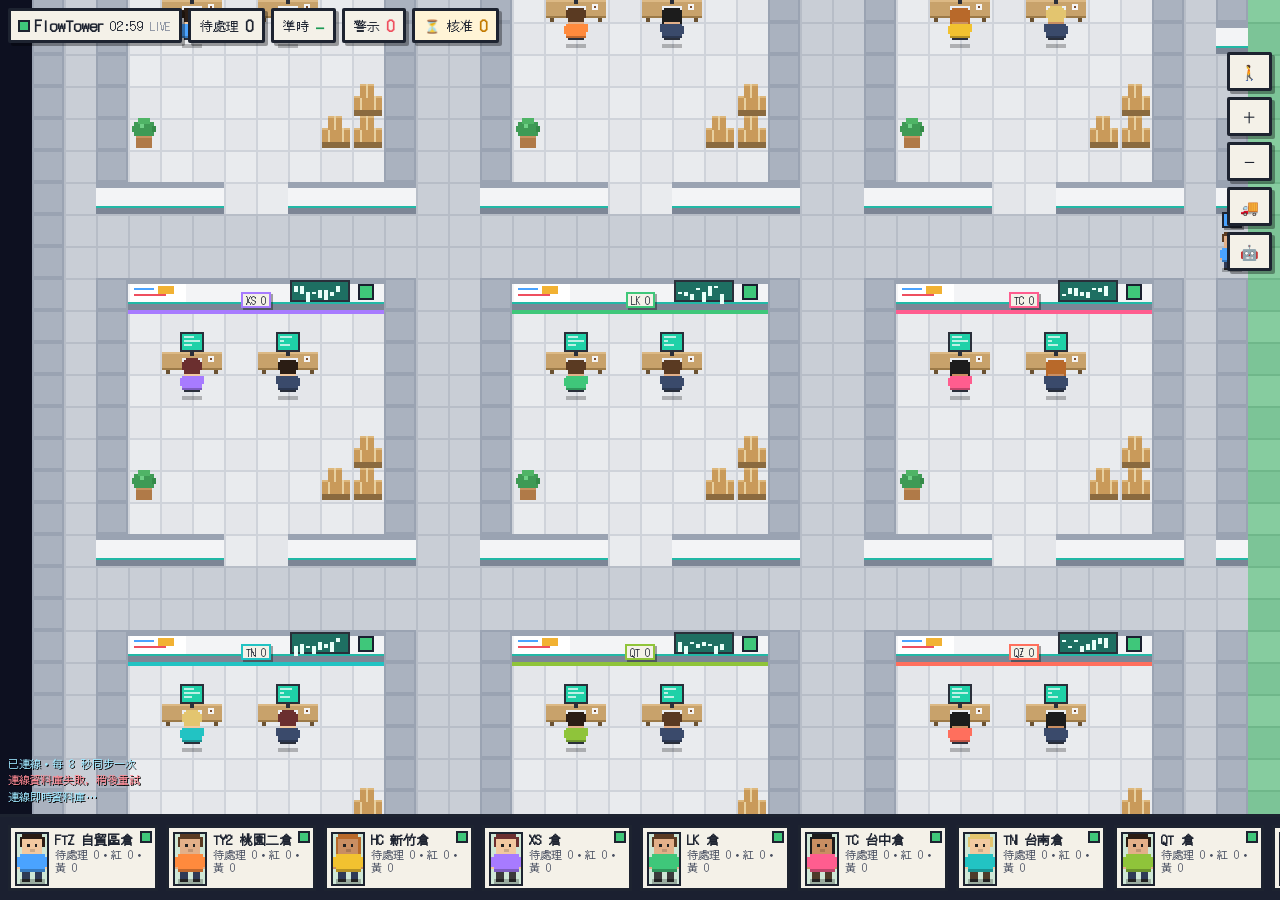
==== commit ca44692b: "Tower replays recent events on open; auto-run every minute; seed approvals linked Co-Authored-By: Cl" ====
--- a/docs/tower.html
+++ b/docs/tower.html
@@ -312,7 +312,7 @@
   if(['picked','loaded'].includes(s)&&now>dep)return['r','T0 未出車'];
   if(s==='in_transit'){if(now>eta+30*m)return['r','ETA+30 未送達'];if(now>eta)return['y','超過 ETA'];}
   return['g','正常'];}
-let orders=[],delivered=0,onTime=0,couriers=0,lastEv=new Date().toISOString(),first=true,approvals=[],brainNotes=0,live=false;
+let orders=[],delivered=0,onTime=0,couriers=0,lastEv=new Date(Date.now()-15*60000).toISOString(),first=true,approvals=[],brainNotes=0,live=false;
 const prevFlag={},STATS={merge:0,short:0,exc:0,overdue:0,idle:0,transit:0},LOC={},CUS={},seenTrip=new Set();
 async function poll(){
   try{
@@ -330,12 +330,15 @@
     const dl=orders.filter(o=>o.stage===3);delivered=dl.length;onTime=dl.filter(o=>+new Date(o.upd)<=+new Date(o.eta)+30*60000).length;
     orders.forEach(o=>{if(!first&&o.flag==='r'&&prevFlag[o.dbid]&&prevFlag[o.dbid]!=='r')alarm(o,o.why);prevFlag[o.dbid]=o.flag;});
     // 動畫：司機回報事件
-    ev.forEach(e=>{lastEv=e.recorded_at>lastEv?e.recorded_at:lastEv;const o=orders.find(x=>x.dbid===e.order_id),w=o?.w||WH.find(x=>x.code===e.orders?.site_id),no=e.orders?.order_no||'';if(!w)return;
-      if(e.event==='handover')handover({w,id:no});
+    ev.forEach(e=>{lastEv=e.recorded_at>lastEv?e.recorded_at:lastEv;});
+    const replay=first?ev.slice(-14):ev;
+    replay.forEach((e,i)=>first?setTimeout(()=>handleEv(e),1200+i*1800):handleEv(e));
+    function handleEv(e){const o=orders.find(x=>x.dbid===e.order_id),w=o?.w||WH.find(x=>x.code===e.orders?.site_id),no=e.orders?.order_no||'';if(!w)return;
+      if(e.event==='handover'){handover({w,id:no});log(`<span style="color:#ffe08a">📦 ${fmtHM(e.recorded_at)} ${w.code} ${no} 交車</span>`);}
       else if(e.event==='depart'){if(!seenTrip.has(e.trip_id)){seenTrip.add(e.trip_id);spawnTruck(w,no);}log(`<span style="color:#9fe8ff">🚚 ${fmtHM(e.recorded_at)} ${w.code} ${no} 出發</span>`);}
       else if(e.event==='delivered'){log(`<span style="color:#7dffb0">✓ ${fmtHM(e.recorded_at)} ${no} 完成交貨</span>`);sparks.push({x:(w.r.x+5)*T,y:(w.r.y+4)*T,tx:52.5*T,ty:18*T,t:0,c:w.c});}
       else if(e.event==='exception'){log(`<span style="color:#ff8a95">⚠ ${fmtHM(e.recorded_at)} ${no} 異常：${esc(e.note||'')}</span>`);w.flash=4;toast(`⚠ ${no}・${e.note||'司機回報異常'}`);}
-      else if(e.event==='arrive_gate'||e.event==='arrive_dock')log(`<span style="color:#cfd8ff">📍 ${fmtHM(e.recorded_at)} ${no} ${e.event==='arrive_gate'?'抵達哨口':'抵達碼頭'}</span>`);});
+      else if(e.event==='arrive_gate'||e.event==='arrive_dock')log(`<span style="color:#cfd8ff">📍 ${fmtHM(e.recorded_at)} ${no} ${e.event==='arrive_gate'?'抵達哨口':'抵達碼頭'}</span>`);}
     // AI 助理的即時數字
     const by={};orders.filter(o=>!o.trip&&o.stage<2).sort((a,b)=>+new Date(a.dep)-+new Date(b.dep)).forEach(o=>{const g=by[o.w.code+'|'+o.loc]||=[];const l=g[g.length-1];if(l&&+new Date(o.dep)-+new Date(l[0].dep)<=45*60000)l.push(o);else g.push([o]);});
     STATS.merge=Object.values(by).flat().reduce((s,g)=>s+g.length-1,0);STATS.short=sr.length;STATS.exc=ex.length;
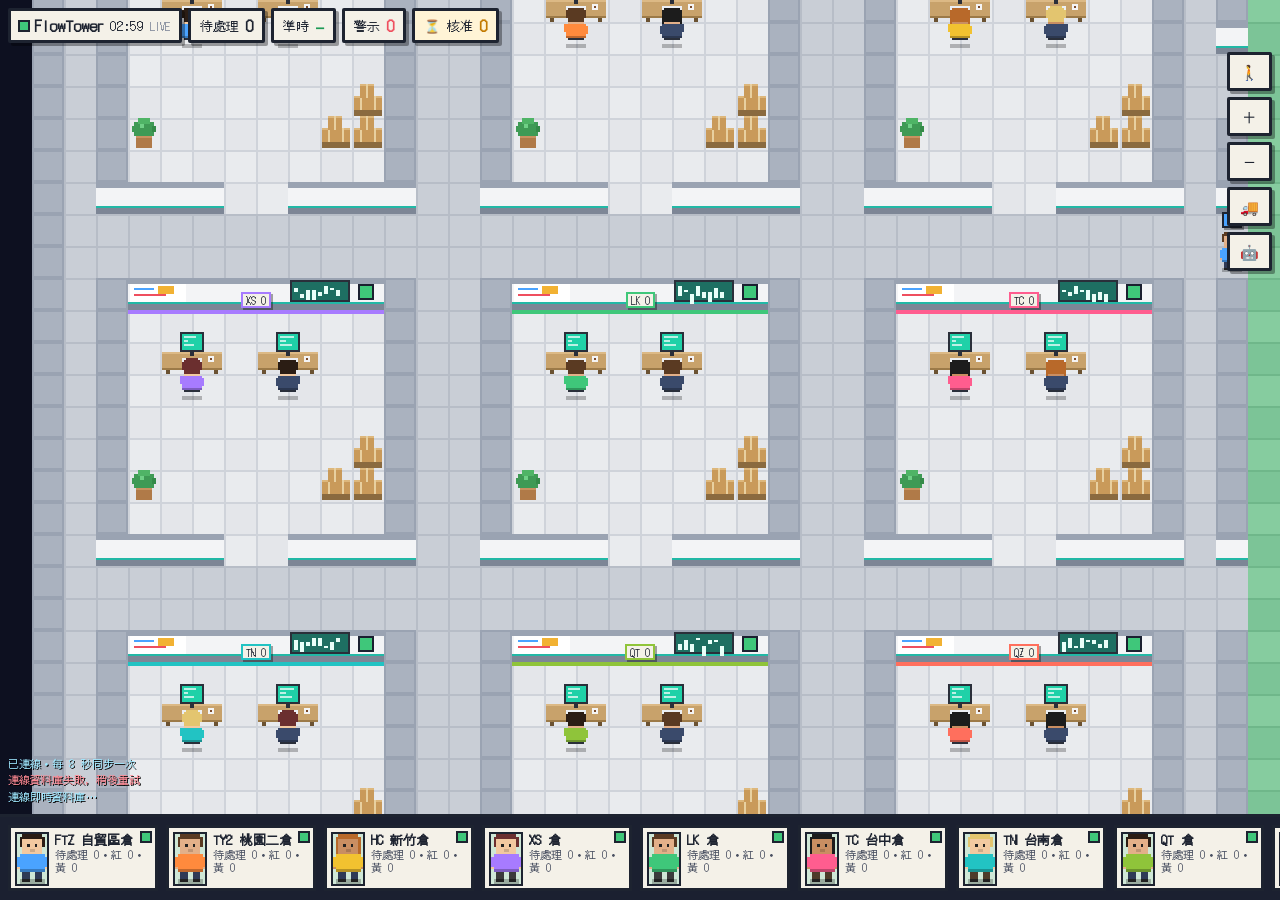
==== commit da821df9: "Tower: URL-encode timestamps in polling filters Co-Authored-By: Claude Opus 5.5 <noreply@anthropic.c" ====
--- a/docs/tower.html
+++ b/docs/tower.html
@@ -318,8 +318,8 @@
   try{
     const today=new Date();today.setHours(0,0,0,0);
     const [os,ev,ex,sr,tk,ap,vs]=await Promise.all([
-      q(`orders?select=id,order_no,site_id,location_id,customer_id,status,req_depart_at,req_arrive_at,updated_at,trip_orders(trip_id)&or=(status.not.in.(delivered,cancelled),updated_at.gte.${today.toISOString()})&limit=1000`),
-      q(`tracking_events?select=event,trip_id,order_id,note,recorded_at,orders(order_no,site_id)&recorded_at=gt.${lastEv}&order=recorded_at&limit=200`),
+      q(`orders?select=id,order_no,site_id,location_id,customer_id,status,req_depart_at,req_arrive_at,updated_at,trip_orders(trip_id)&or=(status.not.in.(delivered,cancelled),updated_at.gte.${encodeURIComponent(today.toISOString())})&limit=1000`),
+      q(`tracking_events?select=event,trip_id,order_id,note,recorded_at,orders(order_no,site_id)&recorded_at=gt.${encodeURIComponent(lastEv)}&order=recorded_at&limit=200`),
       q('exceptions?select=id&status=neq.closed'),q('vehicle_shortage_reports?select=id&status=eq.open'),
       q('tasks?select=status,due_date'),q('approvals?select=title,kind,requested_by&status=eq.pending'),q('vehicles?select=status')]);
     if(first){const [locs,cs,sites]=await Promise.all([q('locations?select=id,name'),q('customers?select=id,name'),q('sites?select=id,name')]);
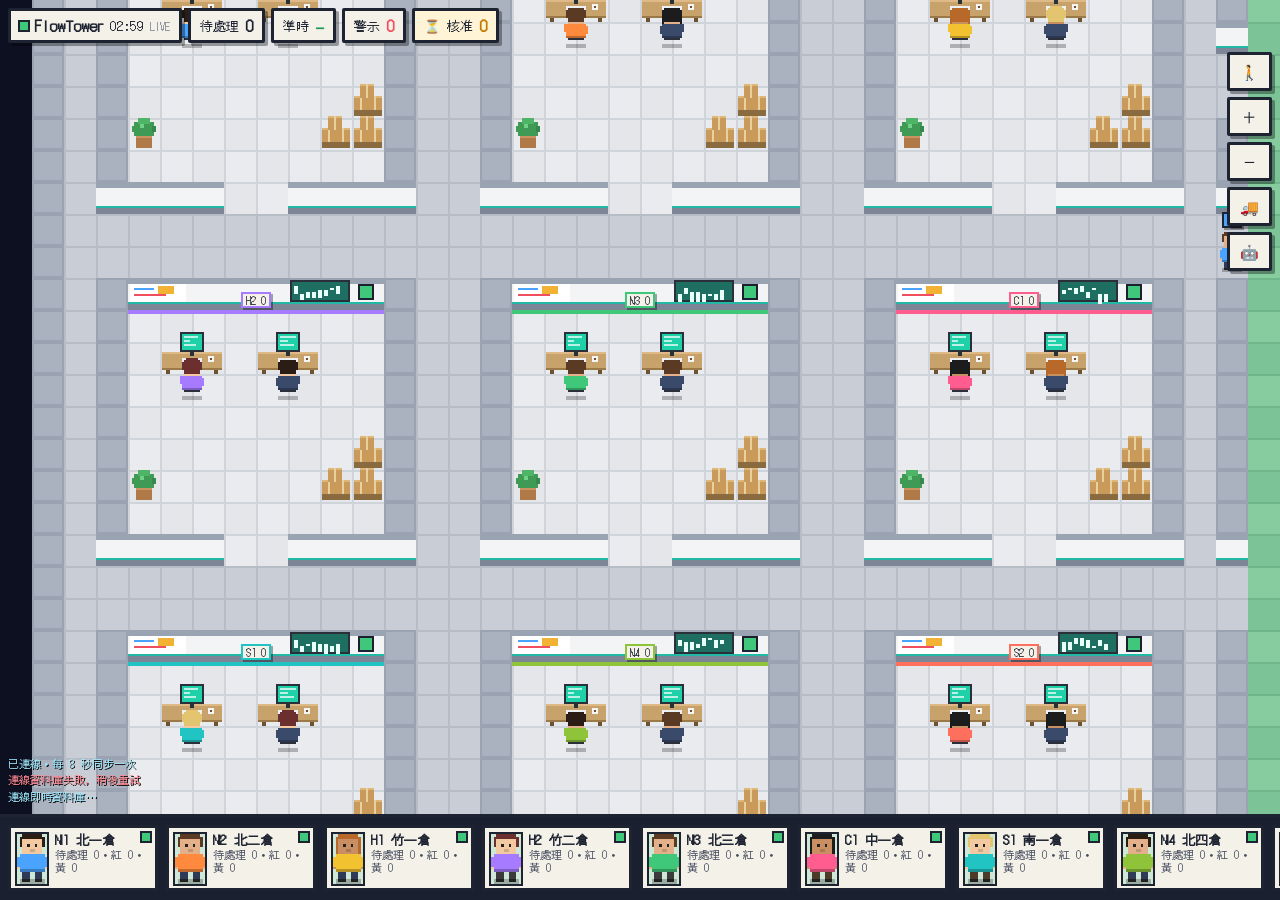
==== commit ac92c8c1: "資安強化：Demo 資料庫權限收緊、庫房改用中性代碼 - 新增 supabase/security.sql：訪客可讀、可做 Demo 操作；不能刪除/清空；主檔唯讀；文字 500 字、每表 20,00" ====
--- a/docs/tower.html
+++ b/docs/tower.html
@@ -146,9 +146,9 @@
 for(const x of [6,7,18,19,30,31]) map[36][x]=5; // dock gates
 
 const WH=[
- {code:'FTZ',name:'FTZ 自貿區倉',c:'#4aa3ff'},{code:'TY2',name:'TY2 桃園二倉',c:'#ff8a3d'},{code:'HC',name:'HC 新竹倉',c:'#f2c230'},
- {code:'XS',name:'XS 倉',c:'#a77bff'},{code:'LK',name:'LK 倉',c:'#3fc77a'},{code:'TC',name:'TC 台中倉',c:'#ff5d8f'},
- {code:'TN',name:'TN 台南倉',c:'#22c3c3'},{code:'QT',name:'QT 倉',c:'#8fc43a'},{code:'QZ',name:'QZ 倉',c:'#ff6f5d'}];
+ {code:'N1',name:'N1 北一倉',c:'#4aa3ff'},{code:'N2',name:'N2 北二倉',c:'#ff8a3d'},{code:'H1',name:'H1 竹一倉',c:'#f2c230'},
+ {code:'H2',name:'H2 竹二倉',c:'#a77bff'},{code:'N3',name:'N3 北三倉',c:'#3fc77a'},{code:'C1',name:'C1 中一倉',c:'#ff5d8f'},
+ {code:'S1',name:'S1 南一倉',c:'#22c3c3'},{code:'N4',name:'N4 北四倉',c:'#8fc43a'},{code:'S2',name:'S2 南二倉',c:'#ff6f5d'}];
 const RX=[2,14,26], RY=[2,13,24];
 WH.forEach((w,i)=>{
   const rx=RX[i%3], ry=RY[Math.floor(i/3)];
